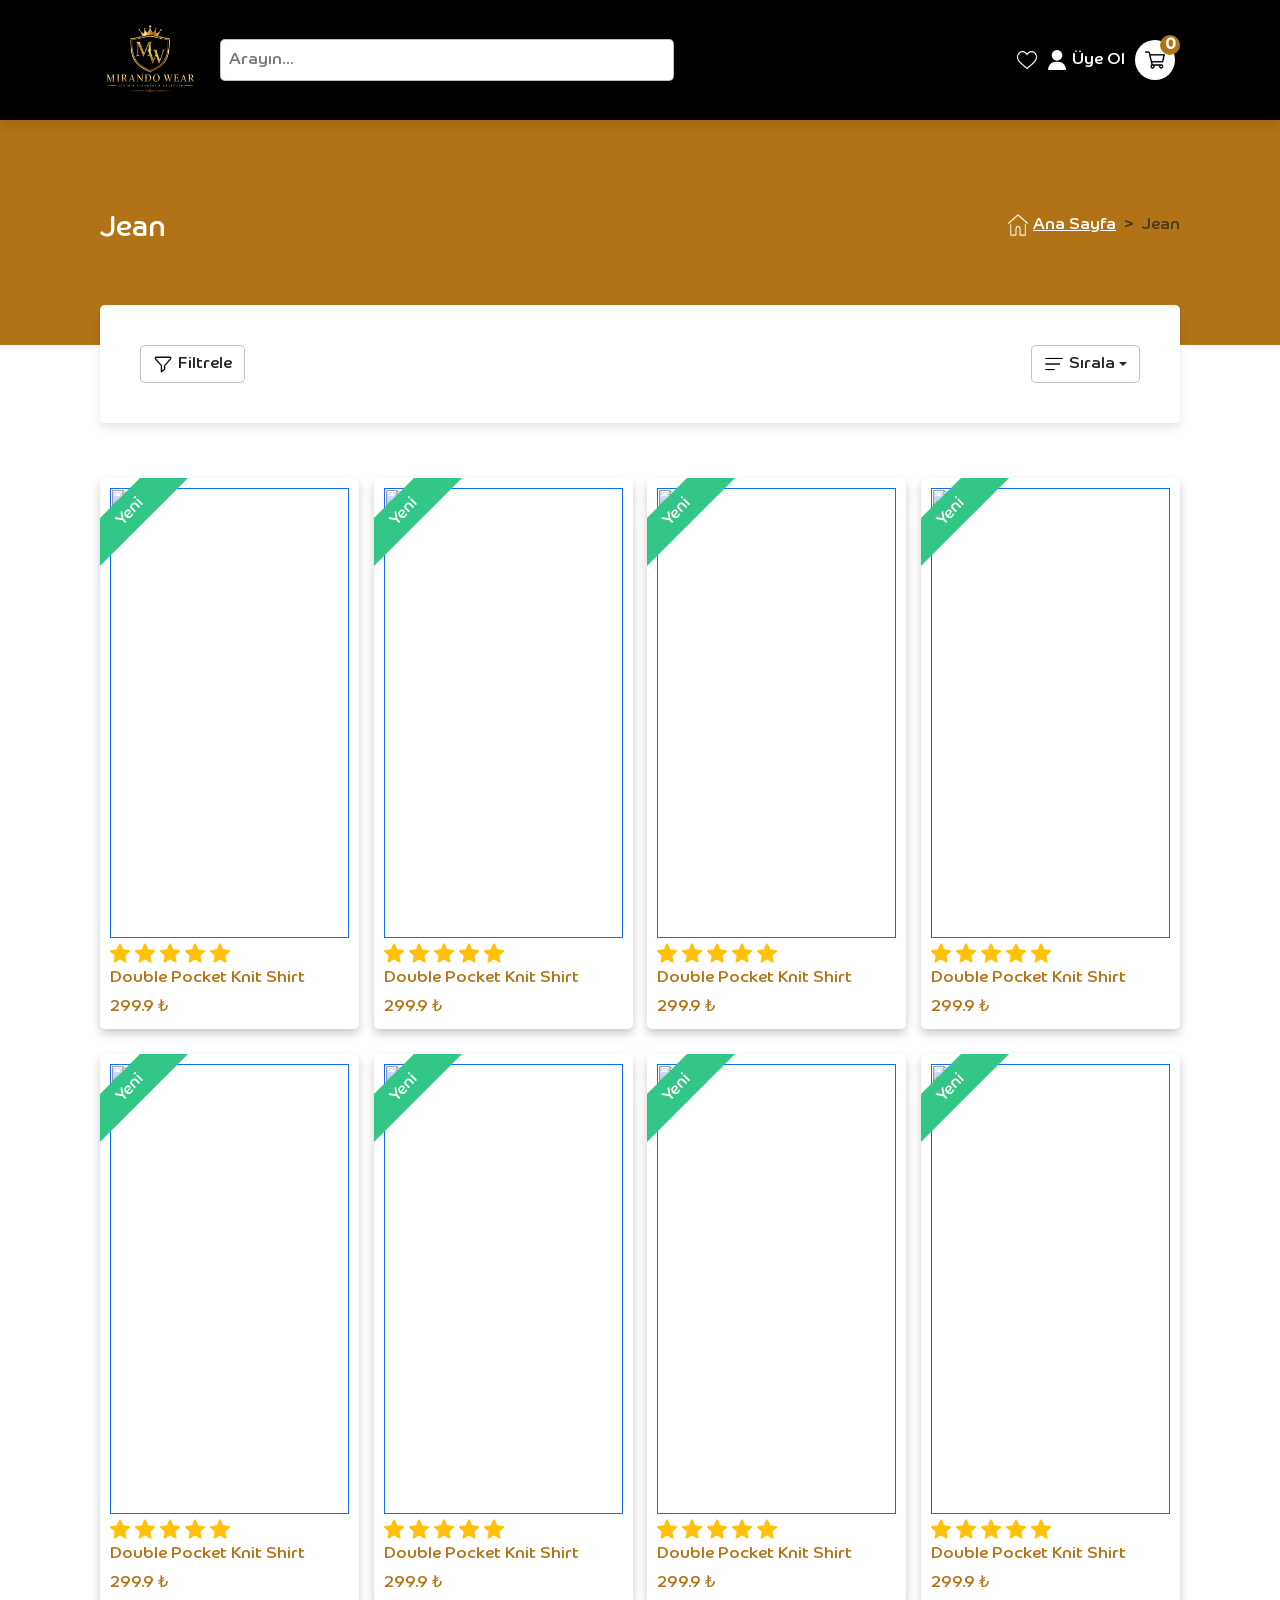
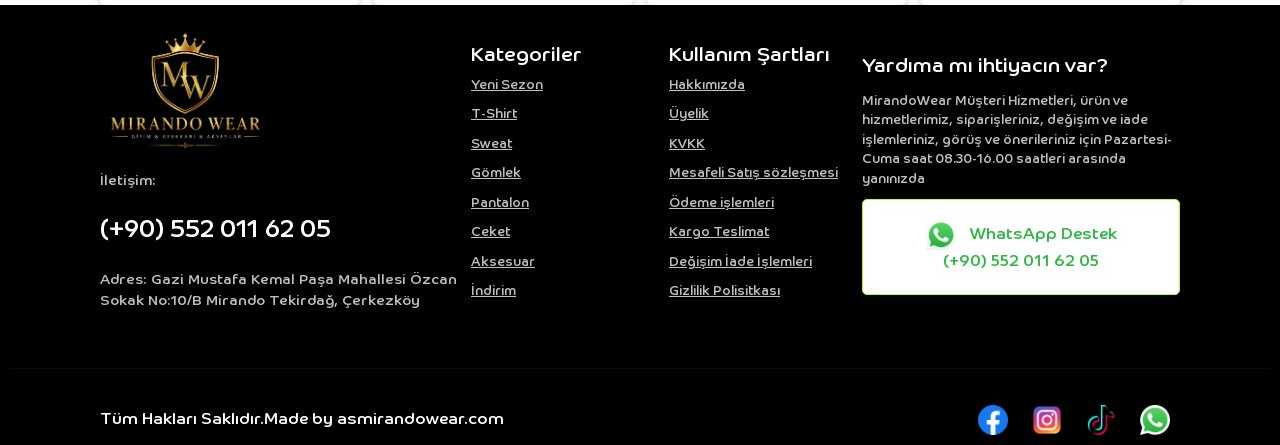
==== Jean.html @ 507d6e94 "Add files via upload" ====
<!doctype html>
<html lang="en">
  <head>
    <meta charset="UTF-8" />
    <meta name="viewport" content="width=device-width, initial-scale=1.0" />
    <link
      href="https://cdn.jsdelivr.net/npm/bootstrap@5.0.2/dist/css/bootstrap.min.css"
      rel="stylesheet"
      integrity="sha384-EVSTQN3/azprG1Anm3QDgpJLIm9Nao0Yz1ztcQTwFspd3yD65VohhpuuCOmLASjC"
      crossorigin="anonymous"
    />
    <link rel="stylesheet" href="https://unpkg.com/aos@next/dist/aos.css" />
    <link rel="icon" type="image/png" href="img/logo.jpeg" />
    <link rel="stylesheet" href="style.css" />
    <title>Asmirandowear / Jean</title>
  </head>
  <body>
    <!-- Header-->
    <header>
      <div class="nav-logo">
        <a href="index.html"><img src="img/logo.jpeg" alt="" /></a>
        <input type="search" placeholder="Arayın..." />
      </div>
      <div class="nav-user">
        <a href=""><img src="img/heart.png" alt="" /></a>
        <a href=""><img src="img/user.png" alt="" />Üye Ol</a>
        <a class="sebet" href="">
          <div class="seb-icon">
            <img src="img/cart.png" alt="" />
            <div class="index">0</div>
          </div>
          <span></span>
        </a>
        <div
          class="nav-bars"
          type="button"
          data-bs-toggle="offcanvas"
          data-bs-target="#offcanvasTop"
          aria-controls="offcanvasTop"
        >
          <img src="img/menu.png" alt="" />
        </div>
      </div>
    </header>

    <!-- offcanvas-->
    <div
      class="offcanvas offcanvas-top"
      tabindex="-1"
      id="offcanvasTop"
      aria-labelledby="offcanvasTopLabel"
    >
      <div class="offcanvas-header">
        <button
          type="button"
          class="btn-close text-reset"
          data-bs-dismiss="offcanvas"
          aria-label="Close"
        ></button>
      </div>
      <div class="offcanvas-body">
        <input type="search" placeholder="Arayın..." />
        <div class="kategory-list">
          <div class="accordion" id="accordionExample">
            <div class="accordion-item">
              <a href="yeni_gelen.html" class="accordion-header" id="headingOne">
                <button
                  class="accordion-button"
                  type="button"
                  data-bs-toggle="collapse"
                  data-bs-target="#collapseOne"
                  aria-expanded="true"
                  aria-controls="collapseOne"
                >
                  <img src="img/star.png" alt="" /> Yeni Sezon
                </button>
              </a>
              <div
                id="collapseOne"
                class="accordion-collapse collapse"
                aria-labelledby="headingOne"
                data-bs-parent="#accordionExample"
              >
                <div class="accordion-body"></div>
              </div>
            </div>
            <div class="accordion-item">
              <a href="t-shirt.html" class="accordion-header" id="headingTwo">
                <button
                  class="accordion-button collapsed"
                  type="button"
                  data-bs-toggle="collapse"
                  data-bs-target="#collapseTwo"
                  aria-expanded="false"
                  aria-controls="collapseTwo"
                >
                  <img src="img/t-shirt.png" alt="" /> T-Shirt
                </button>
              </a>
              <div
                id="collapseTwo"
                class="accordion-collapse collapse"
                aria-labelledby="headingTwo"
                data-bs-parent="#accordionExample"
              >
                <div class="accordion-body"></div>
              </div>
            </div>
            <div class="accordion-item">
              <a href="sweat.html" class="accordion-header" id="headingThree">
                <button
                  class="accordion-button collapsed"
                  type="button"
                  data-bs-toggle="collapse"
                  data-bs-target="#collapseThree"
                  aria-expanded="false"
                  aria-controls="collapseThree"
                >
                  <img src="img/sports.png" alt="" /> Sweat
                </button>
              </a>
              <div
                id="collapseThree"
                class="accordion-collapse collapse"
                aria-labelledby="headingThree"
                data-bs-parent="#accordionExample"
              >
                <div class="accordion-body"></div>
              </div>
            </div>
            <div class="accordion-item">
              <a href="gomlek.html" class="accordion-header" id="headingFour">
                <button
                  class="accordion-button collapsed"
                  type="button"
                  data-bs-toggle="collapse"
                  data-bs-target="#collapseFour"
                  aria-expanded="false"
                  aria-controls="collapseFour"
                >
                  <img src="img/blouse.png" alt="" /> Gömlek
                </button>
              </a>
              <div
                id="collapseFour"
                class="accordion-collapse collapse"
                aria-labelledby="headingFour"
                data-bs-parent="#accordionExample"
              >
                <div class="accordion-body"></div>
              </div>
            </div>
            <div class="accordion-item">
              <a href="ceket.html" class="accordion-header" id="headingFive">
                <button
                  class="accordion-button collapsed"
                  type="button"
                  data-bs-toggle="collapse"
                  data-bs-target="#collapseFive"
                  aria-expanded="false"
                  aria-controls="collapseFive"
                >
                  <img src="img/lab-coat.png" alt="" /> Ceket
                </button>
              </a>
              <div
                id="collapseFive"
                class="accordion-collapse collapse"
                aria-labelledby="headingFive"
                data-bs-parent="#accordionExample"
              >
                <div class="accordion-body"></div>
              </div>
            </div>
            <div class="accordion-item">
              <h2 class="accordion-header" id="headingSix">
                <button
                  class="accordion-button collapsed down-arrow"
                  type="button"
                  data-bs-toggle="collapse"
                  data-bs-target="#collapseSix"
                  aria-expanded="false"
                  aria-controls="collapseSix"
                >
                  <img src="img/trouser.png" alt="" /> Pantolon
                </button>
              </h2>
              <div
                id="collapseSix"
                class="accordion-collapse collapse"
                aria-labelledby="headingSix"
                data-bs-parent="#accordionExample"
              >
                <div class="accordion-body">
                  <div class="accordion" id="accordionExample1">
                    <div class="accordion-item">
                      <a href="Jean.html" class="accordion-header" id="heading1">
                        <button
                          class="accordion-button collapsed"
                          type="button"
                          data-bs-toggle="collapse"
                          data-bs-target="#collapse1"
                          aria-expanded="false"
                          aria-controls="collapse1"
                        >
                          Jean
                        </button>
                      </a>
                      <div
                        id="collapse1"
                        class="accordion-collapse collapse"
                        aria-labelledby="heading1"
                        data-bs-parent="#accordionExample1"
                      >
                        <div class="accordion-body"></div>
                      </div>
                    </div>
                    <div class="accordion-item">
                      <a href="baggy.html" class="accordion-header" id="heading2">
                        <button
                          class="accordion-button collapsed"
                          type="button"
                          data-bs-toggle="collapse"
                          data-bs-target="#collapse2"
                          aria-expanded="false"
                          aria-controls="collapse2"
                        >
                          Baggy
                        </button>
                      </a>
                      <div
                        id="collapse2"
                        class="accordion-collapse collapse"
                        aria-labelledby="heading2"
                        data-bs-parent="#accordionExample1"
                      >
                        <div class="accordion-body"></div>
                      </div>
                    </div>
                    <div class="accordion-item">
                      <a href="kumas.html" class="accordion-header" id="heading3">
                        <button
                          class="accordion-button collapsed"
                          type="button"
                          data-bs-toggle="collapse"
                          data-bs-target="#collapse3"
                          aria-expanded="false"
                          aria-controls="collapse3"
                        >
                          Kumaş Pantolon
                        </button>
                      </a>
                      <div
                        id="collapse3"
                        class="accordion-collapse collapse"
                        aria-labelledby="heading3"
                        data-bs-parent="#accordionExample1"
                      >
                        <div class="accordion-body"></div>
                      </div>
                    </div>
                    <div class="accordion-item">
                      <a href="keten.html" class="accordion-header" id="heading4">
                        <button
                          class="accordion-button collapsed"
                          type="button"
                          data-bs-toggle="collapse"
                          data-bs-target="#collapse4"
                          aria-expanded="false"
                          aria-controls="collapse4"
                        >
                          Keten
                        </button>
                      </a>
                      <div
                        id="collapse4"
                        class="accordion-collapse collapse"
                        aria-labelledby="heading4"
                        data-bs-parent="#accordionExample1"
                      >
                        <div class="accordion-body"></div>
                      </div>
                    </div>
                  </div>
                </div>
              </div>
            </div>
            <div class="accordion-item">
              <a href="esofman.html" class="accordion-header" id="headingSeven">
                <button
                  class="accordion-button collapsed"
                  type="button"
                  data-bs-toggle="collapse"
                  data-bs-target="#collapseSeven"
                  aria-expanded="false"
                  aria-controls="collapseSeven"
                >
                  <img src="img/sweatpants.png" alt="" /> Eşofman Altı
                </button>
              </a>
              <div
                id="collapseSeven"
                class="accordion-collapse collapse"
                aria-labelledby="headingSeven"
                data-bs-parent="#accordionExample"
              >
                <div class="accordion-body"></div>
              </div>
            </div>
            <div class="accordion-item">
              <a href="sort.html" class="accordion-header" id="headingEight">
                <button
                  class="accordion-button collapsed"
                  type="button"
                  data-bs-toggle="collapse"
                  data-bs-target="#collapseEight"
                  aria-expanded="false"
                  aria-controls="collapseEight"
                >
                  <img src="img/shorts.png" alt="" /> Şort
                </button>
              </a>
              <div
                id="collapseEight"
                class="accordion-collapse collapse"
                aria-labelledby="headingEight"
                data-bs-parent="#accordionExample"
              >
                <div class="accordion-body"></div>
              </div>
            </div>
            <div class="accordion-item">
              <a href="takim.html" class="accordion-header" id="headingNine">
                <button
                  class="accordion-button collapsed"
                  type="button"
                  data-bs-toggle="collapse"
                  data-bs-target="#collapseNine"
                  aria-expanded="false"
                  aria-controls="collapseNine"
                >
                  <img src="img/suit.png" alt="" /> Suit
                </button>
              </a>
              <div
                id="collapseNine"
                class="accordion-collapse collapse"
                aria-labelledby="headingNine"
                data-bs-parent="#accordionExample"
              >
                <div class="accordion-body"></div>
              </div>
            </div>
            <div class="accordion-item">
              <a href="" class="accordion-header" id="headingTen">
                <button
                  class="accordion-button collapsed"
                  type="button"
                  data-bs-toggle="collapse"
                  data-bs-target="#collapseTen"
                  aria-expanded="false"
                  aria-controls="collapseTen"
                >
                  <img src="img/jacket.png" alt="" /> Mont
                </button>
              </a>
              <div
                id="collapseTen"
                class="accordion-collapse collapse"
                aria-labelledby="headingTen"
                data-bs-parent="#accordionExample"
              >
                <div class="accordion-body"></div>
              </div>
            </div>
            <div class="accordion-item">
              <a href="" class="accordion-header" id="heading11">
                <button
                  class="accordion-button collapsed"
                  type="button"
                  data-bs-toggle="collapse"
                  data-bs-target="#collapse11"
                  aria-expanded="false"
                  aria-controls="collapse11"
                >
                  <img src="img/trench-coat.png" alt="" /> Kaban
                </button>
              </a>
              <div
                id="collapse11"
                class="accordion-collapse collapse"
                aria-labelledby="heading11"
                data-bs-parent="#accordionExample"
              >
                <div class="accordion-body"></div>
              </div>
            </div>
            <div class="accordion-item">
              <a href="" class="accordion-header" id="heading12">
                <button
                  class="accordion-button collapsed"
                  type="button"
                  data-bs-toggle="collapse"
                  data-bs-target="#collapse12"
                  aria-expanded="false"
                  aria-controls="collapse12"
                >
                  <img src="img/shoe.png" alt="" /> Ayakkabı
                </button>
              </a>
              <div
                id="collapse12"
                class="accordion-collapse collapse"
                aria-labelledby="heading12"
                data-bs-parent="#accordionExample"
              >
                <div class="accordion-body"></div>
              </div>
            </div>
            <div class="accordion-item">
              <h2 class="accordion-header" id="heading15">
                <button
                  class="accordion-button collapsed down-arrow"
                  type="button"
                  data-bs-toggle="collapse"
                  data-bs-target="#collapse15"
                  aria-expanded="false"
                  aria-controls="collapse15"
                >
                  <img src="img/wristwatch.png" alt="" /> Aksesuar
                </button>
              </h2>
              <div
                id="collapse15"
                class="accordion-collapse collapse"
                aria-labelledby="heading15"
                data-bs-parent="#accordionExample"
              >
                <div class="accordion-body">
                  <div class="accordion" id="accordionExample2">
                    <div class="accordion-item">
                      <a href="" class="accordion-header" id="heading01">
                        <button
                          class="accordion-button collapsed"
                          type="button"
                          data-bs-toggle="collapse"
                          data-bs-target="#collapse01"
                          aria-expanded="false"
                          aria-controls="collapse01"
                        >
                          <img src="img/wristwatch.png" alt="" /> Kol Saati
                        </button>
                      </a>
                      <div
                        id="collapse01"
                        class="accordion-collapse collapse"
                        aria-labelledby="heading01"
                        data-bs-parent="#accordionExample2"
                      >
                        <div class="accordion-body"></div>
                      </div>
                    </div>
                    <div class="accordion-item">
                      <a href="" class="accordion-header" id="heading02">
                        <button
                          class="accordion-button collapsed"
                          type="button"
                          data-bs-toggle="collapse"
                          data-bs-target="#collapse02"
                          aria-expanded="false"
                          aria-controls="collapse02"
                        >
                          <img src="img/wristwatch.png" alt="" /> Gözlük
                        </button>
                      </a>
                      <div
                        id="collapse02"
                        class="accordion-collapse collapse"
                        aria-labelledby="heading02"
                        data-bs-parent="#accordionExample2"
                      >
                        <div class="accordion-body"></div>
                      </div>
                    </div>
                    <div class="accordion-item">
                      <a href="" class="accordion-header" id="heading03">
                        <button
                          class="accordion-button collapsed"
                          type="button"
                          data-bs-toggle="collapse"
                          data-bs-target="#collapse03"
                          aria-expanded="false"
                          aria-controls="collapse03"
                        >
                          <img src="img/wristwatch.png" alt="" /> Kolye
                        </button>
                      </a>
                      <div
                        id="collapse03"
                        class="accordion-collapse collapse"
                        aria-labelledby="heading03"
                        data-bs-parent="#accordionExample2"
                      >
                        <div class="accordion-body"></div>
                      </div>
                    </div>
                    <div class="accordion-item">
                      <a href="" class="accordion-header" id="heading04">
                        <button
                          class="accordion-button collapsed"
                          type="button"
                          data-bs-toggle="collapse"
                          data-bs-target="#collapse04"
                          aria-expanded="false"
                          aria-controls="collapse04"
                        >
                          <img src="img/wristwatch.png" alt="" /> Kemer
                        </button>
                      </a>
                      <div
                        id="collapse04"
                        class="accordion-collapse collapse"
                        aria-labelledby="heading04"
                        data-bs-parent="#accordionExample2"
                      >
                        <div class="accordion-body"></div>
                      </div>
                    </div>
                    <div class="accordion-item">
                      <a href="" class="accordion-header" id="heading05">
                        <button
                          class="accordion-button collapsed"
                          type="button"
                          data-bs-toggle="collapse"
                          data-bs-target="#collapse05"
                          aria-expanded="false"
                          aria-controls="collapse05"
                        >
                          <img src="img/wristwatch.png" alt="" /> Çanta
                        </button>
                      </a>
                      <div
                        id="collapse05"
                        class="accordion-collapse collapse"
                        aria-labelledby="heading05"
                        data-bs-parent="#accordionExample2"
                      >
                        <div class="accordion-body"></div>
                      </div>
                    </div>
                  </div>
                </div>
              </div>
            </div>
            <div class="accordion-item">
              <a href="" class="accordion-header" id="heading13">
                <button
                  class="accordion-button collapsed"
                  type="button"
                  data-bs-toggle="collapse"
                  data-bs-target="#collapse13"
                  aria-expanded="false"
                  aria-controls="collapse13"
                >
                  <img src="img/sale.png" alt="" /> İndirim
                </button>
              </a>
              <div
                id="collapse13"
                class="accordion-collapse collapse"
                aria-labelledby="heading13"
                data-bs-parent="#accordionExample"
              >
                <div class="accordion-body"></div>
              </div>
            </div>
          </div>
        </div>
      </div>
    </div>
    <section class="kat-menu">
      <div class="menu-title">
        <h3>Jean</h3>
      </div>
      <nav
        style="--bs-breadcrumb-divider: &quot;>&quot;"
        aria-label="breadcrumb"
      >
        <ol class="breadcrumb">
          <li class="breadcrumb-item">
            <a href="index.html"><img src="img/home.png" alt="" />Ana Sayfa</a>
          </li>
          <li class="breadcrumb-item active" aria-current="page">Jean</li>
        </ol>
      </nav>
    </section>
    <section class="filtr">
      <div class="filtr-tab">
        <div class="item">
          <div class="btn"><img src="img/filter.png" alt="" />Filtrele</div>
        </div>
        <div class="item">
          <div class="dropdown">
            <a
              class="btn dropdown-toggle"
              href="#"
              role="button"
              id="dropdownMenuLink"
              data-bs-toggle="dropdown"
              aria-expanded="false"
            >
              <img src="img/hamburger.png" alt="" /> Sırala
            </a>

            <ul class="dropdown-menu" aria-labelledby="dropdownMenuLink">
              <li><a class="dropdown-item" href="#">En Son Eklenen</a></li>
              <li>
                <a class="dropdown-item" href="#"
                  >Fiyata Göre Düşükten Yükseye</a
                >
              </li>
              <li>
                <a class="dropdown-item" href="#"
                  >Fiyata Göre Yüksekten Düşüye</a
                >
              </li>
            </ul>
          </div>
        </div>
      </div>
    </section>
    <section class="product-menu">
      <a href="" class="product">
        <div class="pro-img">
          <img class="pro-1" src="https://asmirandowear.com/wp-content/uploads/2023/03/Baggy-Pattern-Trousers-With-Slit-Detail2-450x572.jpg" alt="" />
          <img class="pro-2" src="https://asmirandowear.com/wp-content/uploads/2023/03/Baggy-Pattern-Trousers-With-Slit-Detail-450x572.jpg" alt="" />
        </div>
        <div class="like">
          <img src="img/heart.png" alt="" />
        </div>
        <div class="pro-text">
          <div class="stars">
            <img src="img/star-color.png" alt="" />
            <img src="img/star-color.png" alt="" />
            <img src="img/star-color.png" alt="" />
            <img src="img/star-color.png" alt="" />
            <img src="img/star-color.png" alt="" />
          </div>
          <h4>Double Pocket Knit Shirt</h4>
          <div class="price">299.9 ₺</div>
        </div>
      </a>
      <a href="" class="product">
        <div class="pro-img">
          <img class="pro-1" src="https://asmirandowear.com/wp-content/uploads/2023/01/Regular-Fit-Fabric-Trousers-450x572.jpg" alt="" />
          <img class="pro-2" src="https://asmirandowear.com/wp-content/uploads/2023/01/Regular-Fit-Fabric-Trousers2-450x572.jpg" alt="" />
        </div>
        <div class="like">
          <img src="img/heart.png" alt="" />
        </div>
        <div class="pro-text">
          <div class="stars">
            <img src="img/star-color.png" alt="" />
            <img src="img/star-color.png" alt="" />
            <img src="img/star-color.png" alt="" />
            <img src="img/star-color.png" alt="" />
            <img src="img/star-color.png" alt="" />
          </div>
          <h4>Double Pocket Knit Shirt</h4>
          <div class="price">299.9 ₺</div>
        </div>
      </a>
      <a href="" class="product">
        <div class="pro-img">
          <img class="pro-1" src="https://asmirandowear.com/wp-content/uploads/2023/01/Regular-Fit-Fabric-Trousers2-450x572.jpg" alt="" />
          <img class="pro-2" src="https://asmirandowear.com/wp-content/uploads/2023/01/Regular-Fit-Fabric-Trousers2-450x572.jpg" alt="" />
        </div>
        <div class="like">
          <img src="img/heart.png" alt="" />
        </div>
        <div class="pro-text">
          <div class="stars">
            <img src="img/star-color.png" alt="" />
            <img src="img/star-color.png" alt="" />
            <img src="img/star-color.png" alt="" />
            <img src="img/star-color.png" alt="" />
            <img src="img/star-color.png" alt="" />
          </div>
          <h4>Double Pocket Knit Shirt</h4>
          <div class="price">299.9 ₺</div>
        </div>
      </a>
      <a href="" class="product">
        <div class="pro-img">
          <img class="pro-1" src="https://asmirandowear.com/wp-content/uploads/2023/01/Regular-Fit-Fabric-Trousers2-450x572.jpg" alt="" />
          <img class="pro-2" src="https://asmirandowear.com/wp-content/uploads/2023/01/Regular-Fit-Fabric-Trousers2-450x572.jpg" alt="" />
        </div>
        <div class="like">
          <img src="img/heart.png" alt="" />
        </div>
        <div class="pro-text">
          <div class="stars">
            <img src="img/star-color.png" alt="" />
            <img src="img/star-color.png" alt="" />
            <img src="img/star-color.png" alt="" />
            <img src="img/star-color.png" alt="" />
            <img src="img/star-color.png" alt="" />
          </div>
          <h4>Double Pocket Knit Shirt</h4>
          <div class="price">299.9 ₺</div>
        </div>
      </a>
      <a href="" class="product">
        <div class="pro-img">
          <img class="pro-1" src="https://asmirandowear.com/wp-content/uploads/2023/01/Regular-Fit-Fabric-Trousers2-450x572.jpg" alt="" />
          <img class="pro-2" src="https://asmirandowear.com/wp-content/uploads/2023/01/Regular-Fit-Fabric-Trousers2-450x572.jpg" alt="" />
        </div>
        <div class="like">
          <img src="img/heart.png" alt="" />
        </div>
        <div class="pro-text">
          <div class="stars">
            <img src="img/star-color.png" alt="" />
            <img src="img/star-color.png" alt="" />
            <img src="img/star-color.png" alt="" />
            <img src="img/star-color.png" alt="" />
            <img src="img/star-color.png" alt="" />
          </div>
          <h4>Double Pocket Knit Shirt</h4>
          <div class="price">299.9 ₺</div>
        </div>
      </a>
      <a href="" class="product">
        <div class="pro-img">
          <img class="pro-1" src="https://asmirandowear.com/wp-content/uploads/2025/10/Double-Pocket-Knit-Shirt2-450x572.jpg" alt="" />
          <img class="pro-2" src="https://asmirandowear.com/wp-content/uploads/2025/10/Honeycomb-Knit-Shirt--450x572.jpg" alt="" />
        </div>
        <div class="like">
          <img src="img/heart.png" alt="" />
        </div>
        <div class="pro-text">
          <div class="stars">
            <img src="img/star-color.png" alt="" />
            <img src="img/star-color.png" alt="" />
            <img src="img/star-color.png" alt="" />
            <img src="img/star-color.png" alt="" />
            <img src="img/star-color.png" alt="" />
          </div>
          <h4>Double Pocket Knit Shirt</h4>
          <div class="price">299.9 ₺</div>
        </div>
      </a>
      <a href="" class="product">
        <div class="pro-img">
          <img class="pro-1" src="https://asmirandowear.com/wp-content/uploads/2025/10/Denim-Shirt-Double-Pocket--450x572.jpg" alt="" />
          <img class="pro-2" src="https://asmirandowear.com/wp-content/uploads/2025/10/Honeycomb-Knit-Shirt--450x572.jpg" alt="" />
        </div>
        <div class="like">
          <img src="img/heart.png" alt="" />
        </div>
        <div class="pro-text">
          <div class="stars">
            <img src="img/star-color.png" alt="" />
            <img src="img/star-color.png" alt="" />
            <img src="img/star-color.png" alt="" />
            <img src="img/star-color.png" alt="" />
            <img src="img/star-color.png" alt="" />
          </div>
          <h4>Double Pocket Knit Shirt</h4>
          <div class="price">299.9 ₺</div>
        </div>
      </a>
      <a href="" class="product">
        <div class="pro-img">
          <img class="pro-1" src="https://asmirandowear.com/wp-content/uploads/2025/10/cream-450x572.jpg" alt="" />
          <img class="pro-2" src="https://asmirandowear.com/wp-content/uploads/2025/10/Honeycomb-Knit-Shirt--450x572.jpg" alt="" />
        </div>
        <div class="like">
          <img src="img/heart.png" alt="" />
        </div>
        <div class="pro-text">
          <div class="stars">
            <img src="img/star-color.png" alt="" />
            <img src="img/star-color.png" alt="" />
            <img src="img/star-color.png" alt="" />
            <img src="img/star-color.png" alt="" />
            <img src="img/star-color.png" alt="" />
          </div>
          <h4>Double Pocket Knit Shirt</h4>
          <div class="price">299.9 ₺</div>
        </div>
      </a>
    </section>
        <!--Footer-->
    <footer>
      <div class="item-1">
        <div class="footer-logo">
          <a href=""><img src="img/logo.jpeg" alt="" /></a>
          <span>İletişim:</span>
          <span class="call">(+90) 552 011 62 05</span>
          <span
            >Adres: Gazi Mustafa Kemal Paşa Mahallesi Özcan Sokak No:10/B
            Mirando Tekirdağ, Çerkezköy</span
          >
        </div>
        <div class="footer-company">
          <div>
            <span>Kategoriler</span>
            <a href="">Yeni Sezon</a>
            <a href="">T-Shirt</a>
            <a href="">Sweat</a>
            <a href="">Gömlek</a>
            <a href="">Pantalon</a>
            <a href="">Ceket</a>
            <a href="">Aksesuar</a>
            <a href="">İndirim</a>
          </div>
          <div>
            <span>Kullanım Şartları</span>
            <a href="">Hakkımızda</a>
            <a href="">Üyelik</a>
            <a href="">KVKK</a>
            <a href="">Mesafeli Satış sözleşmesi</a>
            <a href="">Ödeme işlemleri</a>
            <a href="">Kargo Teslimat</a>
            <a href="">Değişim İade İşlemleri</a>
            <a href="">Gizlilik Polisitkası</a>
          </div>
        </div>
      </div>
      <div class="item-2">
        <span>Yardıma mı ihtiyacın var?</span>
        <span
          >MirandoWear Müşteri Hizmetleri, ürün ve hizmetlerimiz,
          siparişleriniz, değişim ve iade işlemleriniz, görüş ve önerileriniz
          için Pazartesi-Cuma saat 08.30-16.00 saatleri arasında yanınızda</span
        >
        <a href=""
          ><img src="img/whatsapp.png" alt="" /> WhatsApp Destek <br />
          (+90) 552 011 62 05
        </a>
      </div>
    </footer>
    <div class="dark">
      <hr />
    </div>
    <div class="copyright">
      <p>Tüm Hakları Saklıdır.Made by asmirandowear.com</p>
      <div class="sosial">
        <span
          ><a href=""><img src="img/facebook.png" alt="" /></a
        ></span>
        <span
          ><a href=""><img src="img/instagram.png" alt="" /></a
        ></span>
        <span
          ><a href=""><img src="img/tik-tok.png" alt="" /></a
        ></span>
        <span
          ><a href=""><img src="img/whatsapp.png" alt="" /></a
        ></span>
      </div>
    </div>
    <div class="loader-menu">
      <!-- From Uiverse.io by andrew-manzyk -->
      <div class="loader">
        <svg
          id="pegtopone"
          xmlns="http://www.w3.org/2000/svg"
          xmlns:xlink="http://www.w3.org/1999/xlink"
          viewBox="0 0 100 100"
        >
          <defs>
            <filter id="shine">
              <feGaussianBlur stdDeviation="3"></feGaussianBlur>
            </filter>
            <mask id="mask">
              <path
                d="M63,37c-6.7-4-4-27-13-27s-6.3,23-13,27-27,4-27,13,20.3,9,27,13,4,27,13,27,6.3-23,13-27,27-4,27-13-20.3-9-27-13Z"
                fill="white"
              ></path>
            </mask>
            <radialGradient
              id="gradient-1"
              cx="50"
              cy="66"
              fx="50"
              fy="66"
              r="30"
              gradientTransform="translate(0 35) scale(1 0.5)"
              gradientUnits="userSpaceOnUse"
            >
              <stop offset="0%" stop-color="black" stop-opacity="0.3"></stop>
              <stop offset="50%" stop-color="black" stop-opacity="0.1"></stop>
              <stop offset="100%" stop-color="black" stop-opacity="0"></stop>
            </radialGradient>
            <radialGradient
              id="gradient-2"
              cx="55"
              cy="20"
              fx="55"
              fy="20"
              r="30"
              gradientUnits="userSpaceOnUse"
            >
              <stop offset="0%" stop-color="white" stop-opacity="0.3"></stop>
              <stop offset="50%" stop-color="white" stop-opacity="0.1"></stop>
              <stop offset="100%" stop-color="white" stop-opacity="0"></stop>
            </radialGradient>
            <radialGradient
              id="gradient-3"
              cx="85"
              cy="50"
              fx="85"
              fy="50"
              xlink:href="#gradient-2"
            ></radialGradient>
            <radialGradient
              id="gradient-4"
              cx="50"
              cy="58"
              fx="50"
              fy="58"
              r="60"
              gradientTransform="translate(0 47) scale(1 0.2)"
              xlink:href="#gradient-3"
            ></radialGradient>
            <linearGradient
              id="gradient-5"
              x1="50"
              y1="90"
              x2="50"
              y2="10"
              gradientUnits="userSpaceOnUse"
            >
              <stop offset="0%" stop-color="black" stop-opacity="0.2"></stop>
              <stop offset="40%" stop-color="black" stop-opacity="0"></stop>
            </linearGradient>
          </defs>
          <g>
            <path
              d="M63,37c-6.7-4-4-27-13-27s-6.3,23-13,27-27,4-27,13,20.3,9,27,13,4,27,13,27,6.3-23,13-27,27-4,27-13-20.3-9-27-13Z"
              fill="currentColor"
            ></path>
            <path
              d="M63,37c-6.7-4-4-27-13-27s-6.3,23-13,27-27,4-27,13,20.3,9,27,13,4,27,13,27,6.3-23,13-27,27-4,27-13-20.3-9-27-13Z"
              fill="url(#gradient-1)"
            ></path>
            <path
              d="M63,37c-6.7-4-4-27-13-27s-6.3,23-13,27-27,4-27,13,20.3,9,27,13,4,27,13,27,6.3-23,13-27,27-4,27-13-20.3-9-27-13Z"
              fill="none"
              stroke="white"
              opacity="0.3"
              stroke-width="3"
              filter="url(#shine)"
              mask="url(#mask)"
            ></path>
            <path
              d="M63,37c-6.7-4-4-27-13-27s-6.3,23-13,27-27,4-27,13,20.3,9,27,13,4,27,13,27,6.3-23,13-27,27-4,27-13-20.3-9-27-13Z"
              fill="url(#gradient-2)"
            ></path>
            <path
              d="M63,37c-6.7-4-4-27-13-27s-6.3,23-13,27-27,4-27,13,20.3,9,27,13,4,27,13,27,6.3-23,13-27,27-4,27-13-20.3-9-27-13Z"
              fill="url(#gradient-3)"
            ></path>
            <path
              d="M63,37c-6.7-4-4-27-13-27s-6.3,23-13,27-27,4-27,13,20.3,9,27,13,4,27,13,27,6.3-23,13-27,27-4,27-13-20.3-9-27-13Z"
              fill="url(#gradient-4)"
            ></path>
            <path
              d="M63,37c-6.7-4-4-27-13-27s-6.3,23-13,27-27,4-27,13,20.3,9,27,13,4,27,13,27,6.3-23,13-27,27-4,27-13-20.3-9-27-13Z"
              fill="url(#gradient-5)"
            ></path>
          </g>
        </svg>
        <svg
          id="pegtoptwo"
          xmlns="http://www.w3.org/2000/svg"
          xmlns:xlink="http://www.w3.org/1999/xlink"
          viewBox="0 0 100 100"
        >
          <defs>
            <filter id="shine">
              <feGaussianBlur stdDeviation="3"></feGaussianBlur>
            </filter>
            <mask id="mask">
              <path
                d="M63,37c-6.7-4-4-27-13-27s-6.3,23-13,27-27,4-27,13,20.3,9,27,13,4,27,13,27,6.3-23,13-27,27-4,27-13-20.3-9-27-13Z"
                fill="white"
              ></path>
            </mask>
            <radialGradient
              id="gradient-1"
              cx="50"
              cy="66"
              fx="50"
              fy="66"
              r="30"
              gradientTransform="translate(0 35) scale(1 0.5)"
              gradientUnits="userSpaceOnUse"
            >
              <stop offset="0%" stop-color="black" stop-opacity="0.3"></stop>
              <stop offset="50%" stop-color="black" stop-opacity="0.1"></stop>
              <stop offset="100%" stop-color="black" stop-opacity="0"></stop>
            </radialGradient>
            <radialGradient
              id="gradient-2"
              cx="55"
              cy="20"
              fx="55"
              fy="20"
              r="30"
              gradientUnits="userSpaceOnUse"
            >
              <stop offset="0%" stop-color="white" stop-opacity="0.3"></stop>
              <stop offset="50%" stop-color="white" stop-opacity="0.1"></stop>
              <stop offset="100%" stop-color="white" stop-opacity="0"></stop>
            </radialGradient>
            <radialGradient
              id="gradient-3"
              cx="85"
              cy="50"
              fx="85"
              fy="50"
              xlink:href="#gradient-2"
            ></radialGradient>
            <radialGradient
              id="gradient-4"
              cx="50"
              cy="58"
              fx="50"
              fy="58"
              r="60"
              gradientTransform="translate(0 47) scale(1 0.2)"
              xlink:href="#gradient-3"
            ></radialGradient>
            <linearGradient
              id="gradient-5"
              x1="50"
              y1="90"
              x2="50"
              y2="10"
              gradientUnits="userSpaceOnUse"
            >
              <stop offset="0%" stop-color="black" stop-opacity="0.2"></stop>
              <stop offset="40%" stop-color="black" stop-opacity="0"></stop>
            </linearGradient>
          </defs>
          <g>
            <path
              d="M63,37c-6.7-4-4-27-13-27s-6.3,23-13,27-27,4-27,13,20.3,9,27,13,4,27,13,27,6.3-23,13-27,27-4,27-13-20.3-9-27-13Z"
              fill="currentColor"
            ></path>
            <path
              d="M63,37c-6.7-4-4-27-13-27s-6.3,23-13,27-27,4-27,13,20.3,9,27,13,4,27,13,27,6.3-23,13-27,27-4,27-13-20.3-9-27-13Z"
              fill="url(#gradient-1)"
            ></path>
            <path
              d="M63,37c-6.7-4-4-27-13-27s-6.3,23-13,27-27,4-27,13,20.3,9,27,13,4,27,13,27,6.3-23,13-27,27-4,27-13-20.3-9-27-13Z"
              fill="none"
              stroke="white"
              opacity="0.3"
              stroke-width="3"
              filter="url(#shine)"
              mask="url(#mask)"
            ></path>
            <path
              d="M63,37c-6.7-4-4-27-13-27s-6.3,23-13,27-27,4-27,13,20.3,9,27,13,4,27,13,27,6.3-23,13-27,27-4,27-13-20.3-9-27-13Z"
              fill="url(#gradient-2)"
            ></path>
            <path
              d="M63,37c-6.7-4-4-27-13-27s-6.3,23-13,27-27,4-27,13,20.3,9,27,13,4,27,13,27,6.3-23,13-27,27-4,27-13-20.3-9-27-13Z"
              fill="url(#gradient-3)"
            ></path>
            <path
              d="M63,37c-6.7-4-4-27-13-27s-6.3,23-13,27-27,4-27,13,20.3,9,27,13,4,27,13,27,6.3-23,13-27,27-4,27-13-20.3-9-27-13Z"
              fill="url(#gradient-4)"
            ></path>
            <path
              d="M63,37c-6.7-4-4-27-13-27s-6.3,23-13,27-27,4-27,13,20.3,9,27,13,4,27,13,27,6.3-23,13-27,27-4,27-13-20.3-9-27-13Z"
              fill="url(#gradient-5)"
            ></path>
          </g>
        </svg>
        <svg
          id="pegtopthree"
          xmlns="http://www.w3.org/2000/svg"
          xmlns:xlink="http://www.w3.org/1999/xlink"
          viewBox="0 0 100 100"
        >
          <defs>
            <filter id="shine">
              <feGaussianBlur stdDeviation="3"></feGaussianBlur>
            </filter>
            <mask id="mask">
              <path
                d="M63,37c-6.7-4-4-27-13-27s-6.3,23-13,27-27,4-27,13,20.3,9,27,13,4,27,13,27,6.3-23,13-27,27-4,27-13-20.3-9-27-13Z"
                fill="white"
              ></path>
            </mask>
            <radialGradient
              id="gradient-1"
              cx="50"
              cy="66"
              fx="50"
              fy="66"
              r="30"
              gradientTransform="translate(0 35) scale(1 0.5)"
              gradientUnits="userSpaceOnUse"
            >
              <stop offset="0%" stop-color="black" stop-opacity="0.3"></stop>
              <stop offset="50%" stop-color="black" stop-opacity="0.1"></stop>
              <stop offset="100%" stop-color="black" stop-opacity="0"></stop>
            </radialGradient>
            <radialGradient
              id="gradient-2"
              cx="55"
              cy="20"
              fx="55"
              fy="20"
              r="30"
              gradientUnits="userSpaceOnUse"
            >
              <stop offset="0%" stop-color="white" stop-opacity="0.3"></stop>
              <stop offset="50%" stop-color="white" stop-opacity="0.1"></stop>
              <stop offset="100%" stop-color="white" stop-opacity="0"></stop>
            </radialGradient>
            <radialGradient
              id="gradient-3"
              cx="85"
              cy="50"
              fx="85"
              fy="50"
              xlink:href="#gradient-2"
            ></radialGradient>
            <radialGradient
              id="gradient-4"
              cx="50"
              cy="58"
              fx="50"
              fy="58"
              r="60"
              gradientTransform="translate(0 47) scale(1 0.2)"
              xlink:href="#gradient-3"
            ></radialGradient>
            <linearGradient
              id="gradient-5"
              x1="50"
              y1="90"
              x2="50"
              y2="10"
              gradientUnits="userSpaceOnUse"
            >
              <stop offset="0%" stop-color="black" stop-opacity="0.2"></stop>
              <stop offset="40%" stop-color="black" stop-opacity="0"></stop>
            </linearGradient>
          </defs>
          <g>
            <path
              d="M63,37c-6.7-4-4-27-13-27s-6.3,23-13,27-27,4-27,13,20.3,9,27,13,4,27,13,27,6.3-23,13-27,27-4,27-13-20.3-9-27-13Z"
              fill="currentColor"
            ></path>
            <path
              d="M63,37c-6.7-4-4-27-13-27s-6.3,23-13,27-27,4-27,13,20.3,9,27,13,4,27,13,27,6.3-23,13-27,27-4,27-13-20.3-9-27-13Z"
              fill="url(#gradient-1)"
            ></path>
            <path
              d="M63,37c-6.7-4-4-27-13-27s-6.3,23-13,27-27,4-27,13,20.3,9,27,13,4,27,13,27,6.3-23,13-27,27-4,27-13-20.3-9-27-13Z"
              fill="none"
              stroke="white"
              opacity="0.3"
              stroke-width="3"
              filter="url(#shine)"
              mask="url(#mask)"
            ></path>
            <path
              d="M63,37c-6.7-4-4-27-13-27s-6.3,23-13,27-27,4-27,13,20.3,9,27,13,4,27,13,27,6.3-23,13-27,27-4,27-13-20.3-9-27-13Z"
              fill="url(#gradient-2)"
            ></path>
            <path
              d="M63,37c-6.7-4-4-27-13-27s-6.3,23-13,27-27,4-27,13,20.3,9,27,13,4,27,13,27,6.3-23,13-27,27-4,27-13-20.3-9-27-13Z"
              fill="url(#gradient-3)"
            ></path>
            <path
              d="M63,37c-6.7-4-4-27-13-27s-6.3,23-13,27-27,4-27,13,20.3,9,27,13,4,27,13,27,6.3-23,13-27,27-4,27-13-20.3-9-27-13Z"
              fill="url(#gradient-4)"
            ></path>
            <path
              d="M63,37c-6.7-4-4-27-13-27s-6.3,23-13,27-27,4-27,13,20.3,9,27,13,4,27,13,27,6.3-23,13-27,27-4,27-13-20.3-9-27-13Z"
              fill="url(#gradient-5)"
            ></path>
          </g>
        </svg>
      </div>
    </div>

    <script
      src="https://cdn.jsdelivr.net/npm/bootstrap@5.0.2/dist/js/bootstrap.bundle.min.js"
      integrity="sha384-MrcW6ZMFYlzcLA8Nl+NtUVF0sA7MsXsP1UyJoMp4YLEuNSfAP+JcXn/tWtIaxVXM"
      crossorigin="anonymous"
    ></script>
    <script src="https://cdnjs.cloudflare.com/ajax/libs/gsap/3.12.2/gsap.min.js"></script>
    <script src="https://unpkg.com/aos@next/dist/aos.js"></script>
    <script src="app.js"></script>
  </body>
</html>
---- style.css ----
@font-face {
    font-family: 'Co Headline W';
    src: url('CoHeadlineW-Regular.woff2') format('woff2'),
    url('CoHeadlineW-Regular.woff') format('woff'),
    url('CoHeadlineW-Regular.svg#CoHeadlineW-Regular') format('svg');
    font-weight: normal;
    font-style: normal;
}
*{
    margin: 0;
    padding: 0;
    box-sizing: border-box;
    font-family: system-ui, -apple-system, BlinkMacSystemFont, 'Segoe UI', Roboto, Oxygen, Ubuntu, Cantarell, 'Open Sans', 'Helvetica Neue', sans-serif;
    font-family: 'Co Headline W';
}
body.no-scroll{
    overflow: hidden;
}
header{
    width: 100%;
    display: flex;
    align-items: center;
    justify-content: space-between;
    padding: 20px 100px;
    box-shadow: 0 5px 10px rgba(0, 0, 0, 0.1);
    position: relative;
    z-index: 1051;
    background-color: #000000;
}
.nav-logo{
    display: flex;
    align-items: center;
    gap: 20px;
    width: 60%;
}
.nav-logo img{
    width: 100px;
}
.nav-logo>input{
    width: 70%;
    padding: 8px;
    border: 0.3px solid rgba(128, 128, 128, 0.491);
    border-radius: 5px;
}
.nav-logo>input:focus{
    outline: none;
    border: 0.3px solid rgba(128, 128, 128, 0.491);
}
.nav-bars{
    display: none;
}
.nav-user{
    display: flex;
    align-items: center;
    gap: 10px;
}
.nav-user>a{
    text-decoration: none;
    display: flex;
    align-items: center;
    gap: 5px;
    color: #fff;
}
.nav-user>a img{
    width: 20px;
    filter: invert(1);
}
.sebet {
    display: flex;
    align-items: center;
    gap: 5px;
}
.sebet .seb-icon{
    background-color: #fff;
    padding: 10px;
    border-radius: 50%;
    display: flex;
    align-items: center;
    justify-content: center;
    position: relative;
}
.sebet .seb-icon>img{
    width: 20px;
    filter: invert(0);
}
.sebet .seb-icon .index{
    border-radius: 50%;
    width: 10px;
    height: 10px;
    color: #fff;
    background-color: #B27317;
    position: absolute;
    top: -5px;
    right: -5px;
    padding: 10px;
    display: flex;
    align-items: center;
    justify-content: center;
    font-weight: 600;
}
.kategory{
    width: 100%;
    padding: 10px 100px;
    border-bottom: 0.3px solid rgba(128, 128, 128, 0.461);
}
.kategory>ul{
    display: flex;
    align-items: center;
    list-style: none;
    padding: 0;
    flex-wrap: wrap;
    margin: 0;
    gap: 5px;
}
.kategory>ul li a{
    text-decoration: none;
    color: #00000097;
    border-left: 0.3px solid gray;
    padding: 0px 5px;
    display: flex;
    align-items: center;
    gap: 3px;
    transition: 0.3s;
}
.kategory>ul li a img{
    width:20px;
    height: 20px;
}
main{
    width: 100%;
    padding: 10px 100px;
    display: flex;
    align-items: center;
    gap: 15px;
}
main .indirim{
    width: 50%;
    height: 350px;
    border-radius: 5px;
    overflow: hidden;
    display: flex;
    gap: 10px;
    align-items: center;
    justify-content: space-between;
    flex-wrap: wrap;
}
main .indirim .item{
    width: 48%;
    height: 50%;
    overflow: hidden;
    border-radius: 5px;
}
main .indirim .item:last-child{
    width: 100%;
}
main .indirim img{
    width: 100%;
    height: 100%;
    object-fit: cover;
    transition: 0.3s;
}
main .indirim a{
    width: 100%;
    height: 100%;
}
main .indirim a img:hover{
    scale: 1.1;
}
:root {
  --marquee-width: 100%;
  --marquee-height: 45vh;
  /* --marquee-elements: 12; */ /* defined with JavaScript */
  --marquee-elements-displayed: 5;
  --marquee-element-width: calc(var(--marquee-width) / var(--marquee-elements-displayed));
  --marquee-animation-duration: calc(var(--marquee-elements) * 5s);
}

.carousell{
    width: 100%;
    display: flex;
    justify-content: center;
    padding: 10px 100px;
    box-shadow:  0 0.125rem 0.3rem -0.0625rem rgba(0, 0, 0, 0.03), 0 0.275rem 0.75rem -0.0625rem rgba(0, 0, 0, 0.06);
}

.marquee {
  width: var(--marquee-width);
  height: var(--marquee-height);
  color: #eee;
  overflow: hidden;
  position: relative;
}
.marquee-content {
  list-style: none;
  margin-bottom: 0;
  height: 100%;
  display: flex;
  animation: scrolling var(--marquee-animation-duration) linear infinite;
}
/* .marquee-content:hover {
  animation-play-state: paused;
} */
@keyframes scrolling {
  0% { transform: translateX(0); }
  100% { transform: translateX(calc(-1 * var(--marquee-element-width) * var(--marquee-elements))); }
}
.marquee-content li {
  display: flex;
  height: 100%;
  justify-content: center;
  align-items: center;
  /* text-align: center; */
  flex-shrink: 0;
  width: var(--marquee-element-width);
  white-space: nowrap;
}
.marquee-content li a{
    height: 100%;
}
.marquee-content li a img {
  width: 100%;
  height: 100%;
  border: 2px solid #eee;
  object-fit: cover;
  transition: 0.3s;
}
.marquee-content li a img:hover{
    scale: 1.1;
}
.pantolon-list{
    position: relative;
}
.drop-ul{
    width: 150px;
    position: absolute;
    top: 28px;
    left: 0;
    background-color: #fff;
    padding: 0px;
    list-style: none;
    visibility: hidden;
    transition: 0.3s;
    opacity: 0;
    z-index: 999999999999;
}
.pantolon-list:hover .drop-ul{
    visibility: visible;
    opacity: 1;
}
.drop-ul li{
    padding: 5px;
}
.drop-ul li>a{
    padding: 5px 0px !important;
    color: #B27317 !important;
    white-space: nowrap;
    transition: 0.3s;
    border: none !important;
}
.drop-ul li:hover{
    background-color: #B27317;

}
.drop-ul li:hover a{
    color: #fff !important; 
}
.kategory>ul li:hover a{
    color: #B27317;
}
.overview{
    width: 100%;
    padding: 20px 100px;
    display: flex;
    flex-wrap: wrap;
    gap: 20px;
    justify-content: space-between;
    overflow: hidden;
}
.overview .item-menu{
    width: 48%;
    height: 40vh;border-radius: 5px;
    box-shadow: 0 5px 10px rgba(0, 0, 0, 0.2);
    overflow: hidden;
    position: relative;
    transition: 0.3s;
}
.overview .item-menu:before{
    content: 'Keşfet';
    display: flex;
    align-items: center;
    justify-content: center;
    position: absolute;
    left: 0;
    top: 0;
    width: 30%;
    height: 100%;
    background-color: #000;
    font-size: 2em;
    color: #fff;
    transition: 0.3s;
    transform: translateX(-110%);
    z-index: 2;
    font-weight: 600;
    box-shadow:  0 5px 10px 10px #706a6a94;
    opacity: 0.8;
}
.overview .item-menu:hover:before{
    transform: translateX(0);
}
.overview .item-menu:hover{
    box-shadow: none;
}
.overview .item-menu a img{
    width: 100%;
    height: 100%;
    object-fit: cover;
    transition: 0.3s;
    position: relative;
    z-index: 1;
}
.overview .item-menu:hover a img{
    scale: 1.1;
}
.services{
    padding: 20px 100px;
    width: 100%;
    display: flex;
    align-items: center;
    gap: 10px;
}
.service-item{
    width: 25%;
    text-align: center;
}
.service-item .service-img img{
    width: 50px;
    height: 50px;
    margin-right: 10px;
    margin-bottom: 10px;
}
.service-item .service-text h3{
    margin-bottom: 15px;
}
.service-item .service-text P{
    color: rgba(128, 128, 128, 0.541);
    font-size: 11px;
}
footer{
    width: 100%;
    padding: 20px 100px;
    background-color: #000;
    color: #fff;
    display: flex;
    gap: 20px;
}
footer .item-1{
    width: 70%;
    display: flex;
    align-items: center;
}
footer .item-2{
    width: 30%;
    display: flex;
    flex-direction: column;
    justify-content: center;
}
footer .item-1>.footer-logo{
    width: 50%;
    display: flex;
    flex-direction: column;
}
footer .item-1>.footer-logo img{
    width: 170px;
}
footer .item-1>.footer-logo span{
    color: #f7f7f7c6;
    margin: 10px 0px;
    font-size: 14px;
}
footer .item-1>.footer-logo .call{
    font-size: 25px;
    color: #fff;
}
footer .item-1> .footer-company{
    display: flex;
    align-items: center;
    gap: 25px;
    width: 50%;
}
footer .item-1> .footer-company>div{
    width: 100%;
    display: flex;
    flex-direction: column;
    
}
footer .item-1> .footer-company>div a{
    margin: 5px 0;
    color: #f7f7f7c6;
    white-space: nowrap;
    font-size: 13px;
}
footer .item-1> .footer-company>div span{
    color: #fff;
    font-size: 20px;
}
.item-2 span{
    color: #f7f7f7c6;
    font-size: 13px;
}
.item-2 span:first-child{
    color: #fff;
    font-size: 20px;
    margin-bottom: 10px;
}
.item-2 a{
    text-decoration: none;
    padding: 20px;
    border: 1px solid greenyellow;
    border-radius: 5px;
    text-align: center;
    color: #2CB742;
    background-color: #fff;
    margin-top: 10px;
}
.item-2 a img{
    width: 30px;
    margin-right: 10px;
}
.dark{
    width: 100%;
    background-color: #000;
    padding: 10px;
}
.dark hr{
    background-color: #eee;
}
.copyright{
    width: 100%;
    display: flex;
    justify-content: space-between;
    align-items: center;
    padding: 10px 100px;
    background-color: #000;
}
.copyright p{
    color: #fff;
    margin: 0;
}
.sosial span a img{
    width: 30px;
    margin: 0px 10px;
}
/* Loader */
/* From Uiverse.io by andrew-manzyk */ 
.loader-menu{
    width: 100%;
    height: 120vh;
    position: fixed;
    top: 0;
    left: 0;
    display: flex;
    align-items: center;
    justify-content: center;
    background-color: #000;
    z-index: 9999999999999;
    transition: opacity 0.4s ease, visibility 0.4s ease;
}
.loader {
  --fill-color: #B27317;
  --shine-color: #5c3d9933;
  transform: scale(0.5); /* You can change the size */
  width: 100px;
  height: auto;
  position: relative;
  filter: drop-shadow(0 0 10px var(--shine-color));
  top: -40px;
}

.loader #pegtopone {
  position: absolute;
  animation: flowe-one 1s linear infinite;
}

.loader #pegtoptwo {
  position: absolute;
  opacity: 0;
  transform: scale(0) translateY(-200px) translateX(-100px);
  animation: flowe-two 1s linear infinite;
  animation-delay: 0.3s;
}

.loader #pegtopthree {
  position: absolute;
  opacity: 0;
  transform: scale(0) translateY(-200px) translateX(100px);
  animation: flowe-three 1s linear infinite;
  animation-delay: 0.6s;
}

.loader svg g path:first-child {
  fill: var(--fill-color);
}

@keyframes flowe-one {
  0% {
    transform: scale(0.5) translateY(-200px);
    opacity: 0;
  }
  25% {
    transform: scale(0.75) translateY(-100px);
    opacity: 1;
  }
  50% {
    transform: scale(1) translateY(0px);
    opacity: 1;
  }
  75% {
    transform: scale(0.5) translateY(50px);
    opacity: 1;
  }
  100% {
    transform: scale(0) translateY(100px);
    opacity: 0;
  }
}

@keyframes flowe-two {
  0% {
    transform: scale(0.5) rotateZ(-10deg) translateY(-200px) translateX(-100px);
    opacity: 0;
  }
  25% {
    transform: scale(1) rotateZ(-5deg) translateY(-100px) translateX(-50px);
    opacity: 1;
  }
  50% {
    transform: scale(1) rotateZ(0deg) translateY(0px) translateX(-25px);
    opacity: 1;
  }
  75% {
    transform: scale(0.5) rotateZ(5deg) translateY(50px) translateX(0px);
    opacity: 1;
  }
  100% {
    transform: scale(0) rotateZ(10deg) translateY(100px) translateX(25px);
    opacity: 0;
  }
}

@keyframes flowe-three {
  0% {
    transform: scale(0.5) rotateZ(10deg) translateY(-200px) translateX(100px);
    opacity: 0;
  }
  25% {
    transform: scale(1) rotateZ(5deg) translateY(-100px) translateX(50px);
    opacity: 1;
  }
  50% {
    transform: scale(1) rotateZ(0deg) translateY(0px) translateX(25px);
    opacity: 1;
  }
  75% {
    transform: scale(0.5) rotateZ(-5deg) translateY(50px) translateX(0px);
    opacity: 1;
  }
  100% {
    transform: scale(0) rotateZ(-10deg) translateY(100px) translateX(-25px);
    opacity: 0;
  }
}
.kat-menu{
    padding: 10px 100px;
    background-color: #B27317;
    width: 100%;
    height: 25vh;
    display: flex;
    align-items: center;
    justify-content: space-between;
    position: relative;
}
.menu-title{
    color: #fff;
}
.breadcrumb li a{
    color: #fff;
    display: flex;
}
.breadcrumb li a img{
    width: 20px;
    margin-right: 5px;
}
.filtr{
    width: 100%;
    padding: 0 100px;
}
.filtr-tab{
    width: 100%;
    background-color: #fff;
    padding: 40px;
    box-shadow: 0 5px 10px rgba(0, 0, 0, 0.1);
    border-radius: 5px;
    transform: translateY(-40px);
    display: flex;
    justify-content: space-between;
    align-items: center;
}
.filtr-tab .btn{
    border: 0.3px solid rgba(128, 128, 128, 0.479);
    border-radius: 5px;
    display: flex;
    align-items: center;
}
.filtr-tab .btn img{
    width: 20px;
    margin-right: 5px;
}
.product-menu{
    width: 100%;
    display: flex;
    align-items: center;
    justify-content: space-between;
    gap: 10px;
    padding: 0 100px;
    flex-wrap: wrap;
}
.product{
    width: 24%;
    padding: 10px;
    border-radius: 5px;
    box-shadow: 0 5px 10px rgba(0, 0, 0, 0.2);
    text-decoration: none;
    position: relative;
    overflow: hidden;
    margin-top: 15px;
    transition: 0.3s;
}
.product .pro-img{
    width: 100%;
    height: 50vh;
    position: relative;
    
}
.product .pro-img img{
    width: 100%;
    height: 100%;
    object-fit: cover;
    transition: 0.3s;
    position: absolute;
    left: 0;
    top: 0;
}
.product .pro-text{
    color: #B27317;
}
.product .pro-text h4{
    font-size: 16px;
}
.product .pro-text .stars{
    display: flex;
    gap: 5px;
    margin: 5px 0;
}
.product .pro-text .stars img{
    width: 20px;
}
.like{
    width: 50px;
    height: 50px;
    position: absolute;
    right: 10px;
    top: 10px;
    box-shadow: 0 5px 10px rgba(0, 0, 0, 0.1);
    background-color: #fff;
    z-index: 9;
    display: flex;
    align-items: center;
    justify-content: center;
    border-radius: 50%;
    transition: 0.3s;
    transform: translateX(130%);
}
.like img{
    width: 25px;
}
.product:hover .like{
    transform: translateX(0);
}
.like:hover{
    background-color: #B27317;
}
.like:hover img{
    filter: invert(1);
}
.product::before{
    width: 200px;
    padding: 5px;
    content: 'Yeni';
    position: absolute;
    top: 17px;
    left: -70px;
    background-color: #32C787;
    text-align: center;
    color: #fff;
    transform: rotate(-45deg);
    z-index: 10;
}
.pro-2{
    visibility: hidden;
    opacity: 0;
}
.product:hover .pro-1{
    visibility: hidden;
    opacity: 0;
}
.product:hover .pro-2{
    visibility: visible;
    opacity: 1;
}





@media (max-width: 991px){
    header{
        padding: 20px 50px;
    }
    main{
        padding: 10px 50px;
    }
    .carousell{
        padding: 10px 50px;
    }
    .overview{
        padding: 10px 50px;
    }
    .services{
        padding: 20px 50px;
    }
    footer{
        padding: 20px 50px;
    }
    .copyright{
        padding: 10px 50px;
    }
    .kat-menu{
        padding: 10px 50px;
        flex-direction: column-reverse;
        justify-content: center;
    }
    .filtr{
        padding: 0 50px;
    }
    .product-menu{
        padding: 0 50px;
        justify-content: space-between;
        flex-wrap: wrap;
    }
    .product{
        width: 32%;
    }
    .nav-logo{
        width: auto;
    }
    .nav-bars{
        display: block;
    }
    .nav-bars img{
        width: 30px;
        filter: invert(1);
    }
    .nav-logo>input{
        display: none;
    }
    .offcanvas-top{
        top: 121px;
        height: auto;
    }
    .modal-backdrop{
        top: 121px;
    }
    .offcanvas-body input{
        width: 100%;
        padding: 10px;
        border-radius: 5px;
        border: 0.3px solid rgba(128, 128, 128, 0.491);
    }
    .offcanvas-body input:focus{
        outline: none;
        border: 0.3px solid rgba(128, 128, 128, 0.491);
    }
    .offcanvas-header{
        justify-content: flex-end;
    }
    .accordion-button:not(.collapsed){
        background-color: #B27317;
        color: #fff;
        outline: none;
    }
    .accordion-button:focus{
        border: none;
        border-color: transparent;
        box-shadow: none;
    }
    .kategory-list{
        margin-top: 20px;
    }
    .kategory{
        display: none;
    }
    .accordion-button img{
        width: 20px;
        height: 20px;
        margin-right: 5px;
    }
    .accordion-button:not(.collapsed) img{
        filter: invert(1);
    }
    .accordion-item a{
        text-decoration: none;
    }
    .accordion-button::after{
        display: none;
    }
    .down-arrow::after{
        display: block;
    }
    :root {
  --marquee-width: 100%;
  --marquee-height: 35vh;
    }
    .overview .item-menu:before{
        font-size: 1.5em;
        width: 40%;
        transform: translateX(0);
    }
    .service-item .service-text h5{
        font-size: 16px;
    }
    .service-item .service-img img{
        width: 40px;
        height: 40px;
    }
    footer{
        flex-wrap: wrap;
    }
    footer .item-1,
    footer .item-2{
        width: 100%;
    }
    .item-2 a{
        width: 400px;
    }
    .like{
        transform: translateX(0);
    }
}
@media (max-width: 768px){
    header{
        padding: 20px 30px;
    }
    main{
        padding: 10px 30px;
    }
    .carousell{
        padding: 10px 30px;
    }
    .overview{
        padding: 10px 30px;
        flex-wrap: wrap;
    }
    .kat-menu{
        padding: 10px 30px;
    }
    .overview .item-menu{
        width: 100%;
    }
    .services{
        padding: 20px 30px;
    }
    footer{
        padding: 20px 30px;
    }
    .copyright{
        padding: 10px 30px;
        flex-direction: column;
        text-align: center;
    }
    .filtr{
        padding: 0 30px;
    }
    .sosial{
        margin-top: 10px;
    }
    .accordion-button{
        font-size: 13px;
        padding: 10px;
    }
    .accordion-button::after{
        background-size: 1rem;
    }
    main{
        flex-wrap: wrap;
    }
    main .indirim{
        width: 100%;
    }
    :root {
  --marquee-width: 100vw;
  --marquee-height: 35vh;
    }
    .services{
        flex-wrap: wrap;
    }
    .service-item{
        width: 48%;
    }
    .service-item .service-img img{
        width: 30px;
        height: 30px;
    }
    .service-item .service-text p{
        font-size: 11px;
    }
    footer .item-1{
        flex-wrap: wrap;
    }
    footer .item-1 .footer-logo,
    footer .item-1 .footer-company{
        width: 100%;
    }
    .item-2 a{
        width: 100%;
        padding: 10px;
    }
    .filtr-tab{
        padding: 40px 20px;
    }
    .product-menu{
        padding: 0 30px;
    }
    .product{
        width: 49%;
    }


}
@media (max-width: 576px){
    header{
        padding: 20px 10px;
    }
    main{
        padding: 10px;
    }
    .carousell{
        padding: 10px;
    }
    .overview{
        padding: 10px;
    }
    .services{
        padding: 20px 10px;
        flex-wrap: wrap;
    }
    footer{
        padding: 20px 10px;
    }
    .kat-menu{
        padding: 10px;
    }
    .copyright{
        padding: 10px;
    }
    .filtr{
        padding: 0 10px;
    }

    .sebet .seb-icon{
        padding: 10px;
    }
    .sebet .seb-icon img{
        width: 20px;
    }
    .nav-user>a{
        font-size: 0.7em;
    }
    .nav-logo img{
        width: 80px;
    }
    .offcanvas-header{
        padding: 10px;
    }
    .offcanvas-body{
        padding: 10px;
    }
    .offcanvas-body input{
        padding: 5px;
    }
    .offcanvas-top{
        top: 104px;
        height: auto;
    }
    .modal-backdrop{
        top: 96px;
    }
    :root {
  --marquee-width: 100vw;
  --marquee-height: 25vh;
    }
    .overview .item-menu{
        height: 30vh;
        margin-top: 20px;
    }
    .overview{
        gap: 5px;
    }
    .overview .item-menu::before{
        font-size: 1em;
        width: 50%;
    }
    footer .item-1>.footer-logo span{
        font-size: 13px;
        margin: 5px 0;
    }
    footer .item-1> .footer-company>div span{
        font-size: 13px;
    }
    .item-2 span{
        font-size: 13px;
    }
    footer .item-1>.footer-logo .call{
        font-size: 20px;
    }
    main .indirim{
        height: auto;
    }
    main .indirim .item{
        width: 100%;
        height: 200px;
    }
    .service-item{
        width: 100%;
        text-align: center;
    }
    .product-menu{
        padding: 0 10px;
    }
    .product{
        width: 48%;
    }
    .product .pro-text .stars img{
        width: 15px;
    }
    .product .pro-img{
        height: 40vh;
    }
    
}
@media (max-width: 480px){
    :root {
  --marquee-width: 100vw;
  --marquee-height: 20vh;
    }
    .service-item .service-text p{
        font-size: 11px;
    }
    .product .pro-img{
        height: 30vh;
    }
}
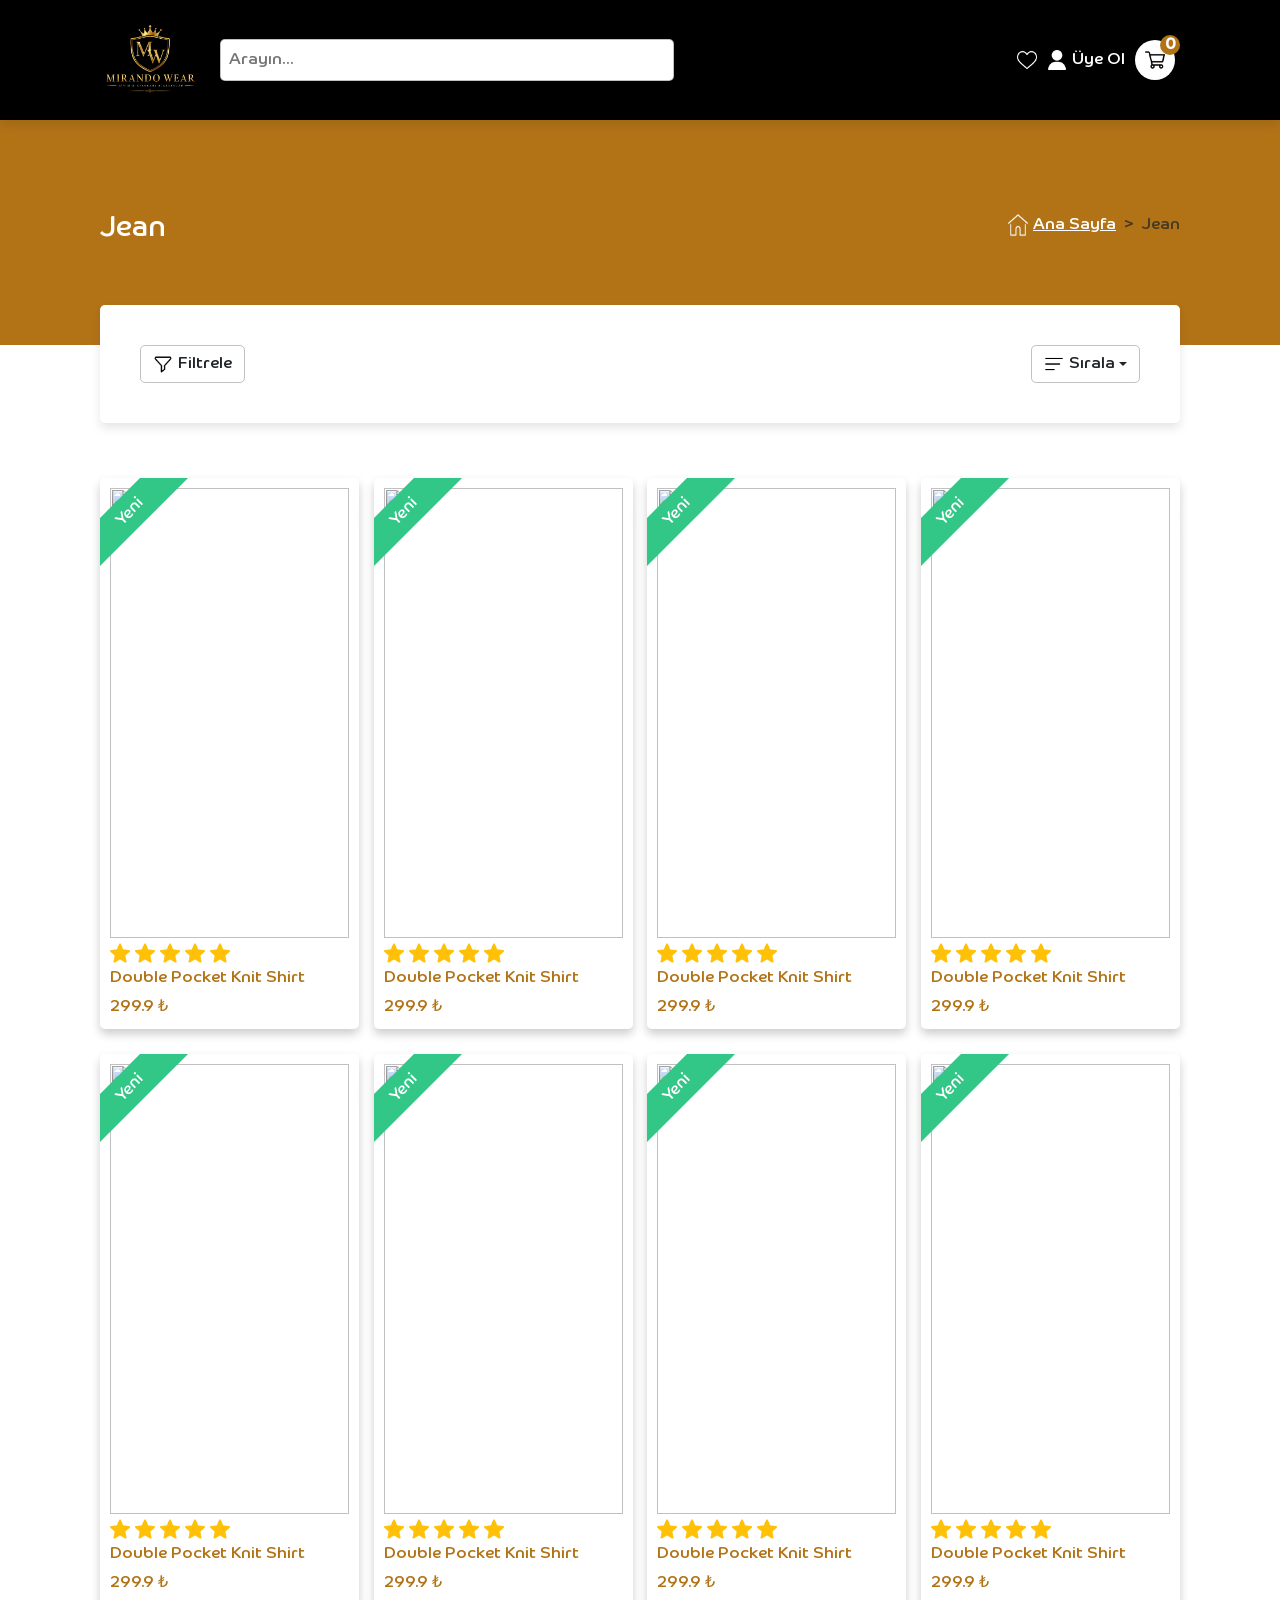
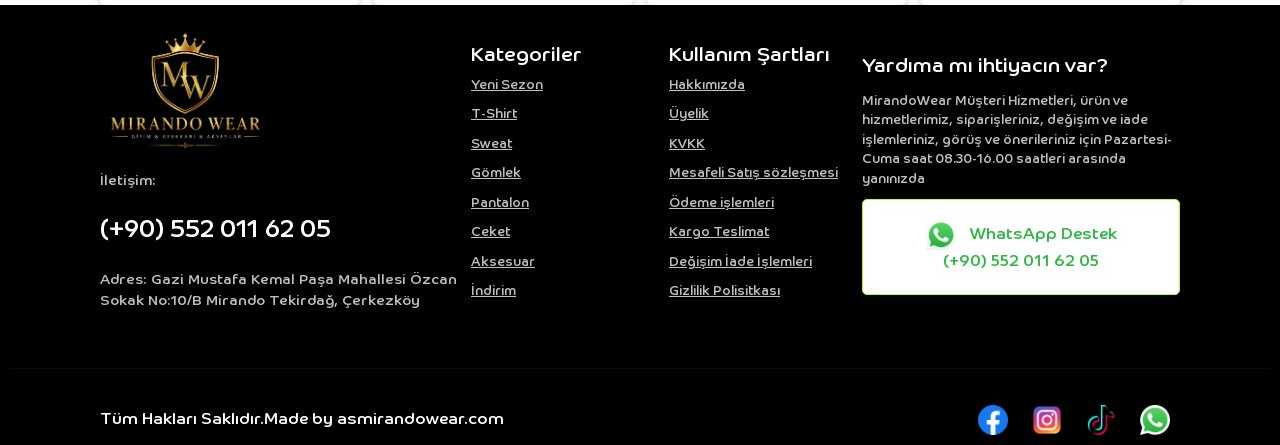
==== commit dfc8cc8e: "Add files via upload" ====
--- a/Jean.html
+++ b/Jean.html
@@ -630,7 +630,7 @@
       </div>
     </section>
     <section class="product-menu">
-      <a href="" class="product">
+      <a href="product.html" class="product">
         <div class="pro-img">
           <img class="pro-1" src="https://asmirandowear.com/wp-content/uploads/2023/03/Baggy-Pattern-Trousers-With-Slit-Detail2-450x572.jpg" alt="" />
           <img class="pro-2" src="https://asmirandowear.com/wp-content/uploads/2023/03/Baggy-Pattern-Trousers-With-Slit-Detail-450x572.jpg" alt="" />
@@ -650,7 +650,7 @@
           <div class="price">299.9 ₺</div>
         </div>
       </a>
-      <a href="" class="product">
+      <a href="product.html" class="product">
         <div class="pro-img">
           <img class="pro-1" src="https://asmirandowear.com/wp-content/uploads/2023/01/Regular-Fit-Fabric-Trousers-450x572.jpg" alt="" />
           <img class="pro-2" src="https://asmirandowear.com/wp-content/uploads/2023/01/Regular-Fit-Fabric-Trousers2-450x572.jpg" alt="" />
@@ -670,7 +670,7 @@
           <div class="price">299.9 ₺</div>
         </div>
       </a>
-      <a href="" class="product">
+      <a href="product.html" class="product">
         <div class="pro-img">
           <img class="pro-1" src="https://asmirandowear.com/wp-content/uploads/2023/01/Regular-Fit-Fabric-Trousers2-450x572.jpg" alt="" />
           <img class="pro-2" src="https://asmirandowear.com/wp-content/uploads/2023/01/Regular-Fit-Fabric-Trousers2-450x572.jpg" alt="" />
@@ -690,7 +690,7 @@
           <div class="price">299.9 ₺</div>
         </div>
       </a>
-      <a href="" class="product">
+      <a href="product.html" class="product">
         <div class="pro-img">
           <img class="pro-1" src="https://asmirandowear.com/wp-content/uploads/2023/01/Regular-Fit-Fabric-Trousers2-450x572.jpg" alt="" />
           <img class="pro-2" src="https://asmirandowear.com/wp-content/uploads/2023/01/Regular-Fit-Fabric-Trousers2-450x572.jpg" alt="" />
@@ -710,7 +710,7 @@
           <div class="price">299.9 ₺</div>
         </div>
       </a>
-      <a href="" class="product">
+      <a href="product.html" class="product">
         <div class="pro-img">
           <img class="pro-1" src="https://asmirandowear.com/wp-content/uploads/2023/01/Regular-Fit-Fabric-Trousers2-450x572.jpg" alt="" />
           <img class="pro-2" src="https://asmirandowear.com/wp-content/uploads/2023/01/Regular-Fit-Fabric-Trousers2-450x572.jpg" alt="" />
@@ -730,7 +730,7 @@
           <div class="price">299.9 ₺</div>
         </div>
       </a>
-      <a href="" class="product">
+      <a href="product.html" class="product">
         <div class="pro-img">
           <img class="pro-1" src="https://asmirandowear.com/wp-content/uploads/2025/10/Double-Pocket-Knit-Shirt2-450x572.jpg" alt="" />
           <img class="pro-2" src="https://asmirandowear.com/wp-content/uploads/2025/10/Honeycomb-Knit-Shirt--450x572.jpg" alt="" />
@@ -750,7 +750,7 @@
           <div class="price">299.9 ₺</div>
         </div>
       </a>
-      <a href="" class="product">
+      <a href="product.html" class="product">
         <div class="pro-img">
           <img class="pro-1" src="https://asmirandowear.com/wp-content/uploads/2025/10/Denim-Shirt-Double-Pocket--450x572.jpg" alt="" />
           <img class="pro-2" src="https://asmirandowear.com/wp-content/uploads/2025/10/Honeycomb-Knit-Shirt--450x572.jpg" alt="" />
@@ -770,7 +770,7 @@
           <div class="price">299.9 ₺</div>
         </div>
       </a>
-      <a href="" class="product">
+      <a href="product.html" class="product">
         <div class="pro-img">
           <img class="pro-1" src="https://asmirandowear.com/wp-content/uploads/2025/10/cream-450x572.jpg" alt="" />
           <img class="pro-2" src="https://asmirandowear.com/wp-content/uploads/2025/10/Honeycomb-Knit-Shirt--450x572.jpg" alt="" />
